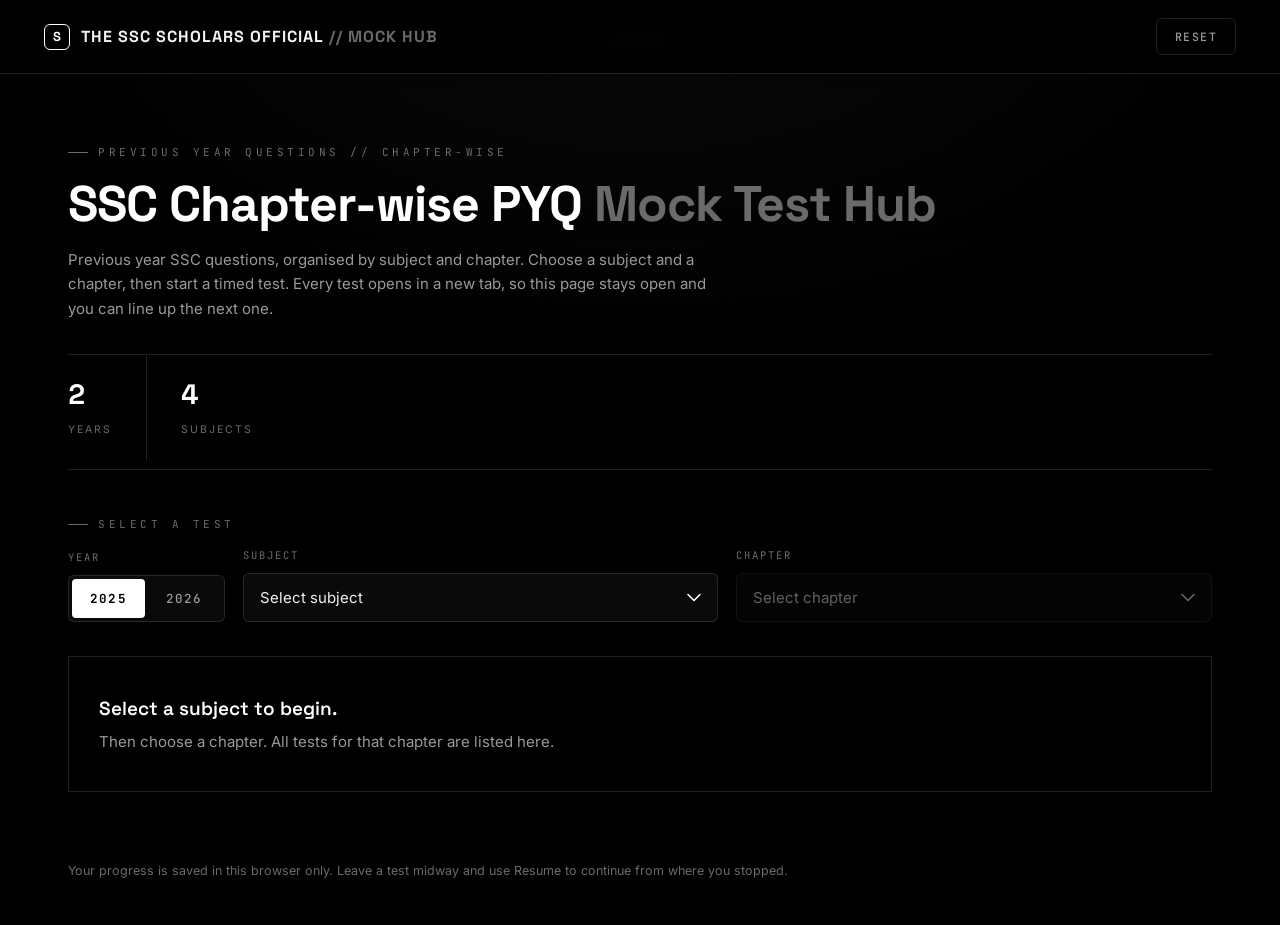
==== index.html @ 5afea9ee "Add mock hub files" ====
<!DOCTYPE html>
<html lang="en">
<head>
<meta charset="UTF-8">
<meta name="viewport" content="width=device-width, initial-scale=1.0">
<title>Mock Test Hub | THE SSC SCHOLARS OFFICIAL</title>
<meta name="description" content="SSC chapter-wise previous year question mock tests. Choose a subject and chapter, then start a timed test.">
<link rel="preconnect" href="https://fonts.googleapis.com">
<link rel="preconnect" href="https://fonts.gstatic.com" crossorigin>
<link href="https://fonts.googleapis.com/css2?family=Space+Grotesk:wght@400;500;600;700&family=Inter:wght@400;500;600;700&family=JetBrains+Mono:wght@400;500;600;700&display=swap" rel="stylesheet">
<link rel="stylesheet" href="assets/hub.css">
</head>
<body>

<div class="grain"></div>
<div class="vignette"></div>

<div id="app">
  <header id="topbar">
    <a class="brand" href="./" aria-label="THE SSC SCHOLARS OFFICIAL, Mock Test Hub">
      <span class="brand-mark" aria-hidden="true"></span>
      <span class="brand-text">THE SSC SCHOLARS OFFICIAL<span class="brand-dim"> // MOCK HUB</span></span>
    </a>
    <div class="nav-btns">
      <button class="chip-btn" id="resetBtn" type="button">Reset</button>
    </div>
  </header>

  <main id="viewport">
    <section class="hero-wrap">
      <div class="eyebrow">Previous year questions // Chapter-wise</div>
      <h1 class="hero-title">SSC Chapter-wise PYQ <span class="dim">Mock Test Hub</span></h1>
      <p class="hero-sub">Previous year SSC questions, organised by subject and chapter. Choose a subject and a chapter, then start a timed test. Every test opens in a new tab, so this page stays open and you can line up the next one.</p>
      <div class="hero-stats" id="heroStats"></div>
    </section>

    <div class="eyebrow">Select a test</div>
    <section class="picker" aria-label="Select a test">
      <div class="field">
        <span class="lbl" id="yearLbl">Year</span>
        <div class="seg" id="yearSeg" role="group" aria-labelledby="yearLbl"></div>
      </div>
      <div class="field">
        <label class="lbl" for="selSubject">Subject</label>
        <select id="selSubject"></select>
      </div>
      <div class="field" id="catField" hidden>
        <label class="lbl" for="selCategory">Category</label>
        <select id="selCategory"></select>
      </div>
      <div class="field">
        <label class="lbl" for="selChapter">Chapter</label>
        <select id="selChapter" disabled></select>
      </div>
    </section>

    <div id="note" class="note" hidden role="status"></div>

    <section id="sheet" class="sheet" aria-live="polite"></section>
  </main>

  <footer class="foot">
    <span>Your progress is saved in this browser only. Leave a test midway and use Resume to continue from where you stopped.</span>
  </footer>
</div>

<script src="assets/config.js"></script>
<script src="assets/common.js"></script>
<script src="assets/hub.js"></script>
</body>
</html>
---- assets/hub.css ----
/* Mock Test Hub: monochrome, hairline grid, Space Grotesk / Inter / JetBrains Mono */
:root{
  --bg:#000000;
  --panel:#0a0a0a;
  --panel-2:#111111;
  --panel-3:#161616;
  --white:#ffffff;
  --text:#f2f2f2;
  --text-dim:#9a9a9a;
  --text-faint:#6a6a6a;
  --border:rgba(255,255,255,0.12);
  --border-strong:rgba(255,255,255,0.4);
  --border-hover:rgba(255,255,255,0.55);
  --display:'Space Grotesk',system-ui,-apple-system,'Segoe UI',Arial,sans-serif;
  --body:'Inter',system-ui,-apple-system,'Segoe UI',Arial,sans-serif;
  --mono:'JetBrains Mono',ui-monospace,'SFMono-Regular',Consolas,monospace;
}
*{box-sizing:border-box; margin:0; padding:0;}
html{scroll-behavior:smooth; -webkit-text-size-adjust:100%;}
body{background:var(--bg); color:var(--text); font-family:var(--body); min-height:100vh; position:relative; overflow-x:hidden; line-height:1.5;}
::selection{background:var(--white); color:#000;}
::-webkit-scrollbar{width:8px;}
::-webkit-scrollbar-track{background:var(--bg);}
::-webkit-scrollbar-thumb{background:#2a2a2a; border-radius:5px;}
::-webkit-scrollbar-thumb:hover{background:#3a3a3a;}
a{color:inherit; text-decoration:none;}
[hidden]{display:none !important;}
:focus-visible{outline:2px solid var(--white); outline-offset:2px;}

body::before{content:''; position:fixed; inset:0; z-index:0; pointer-events:none;
  background:radial-gradient(ellipse 1100px 700px at 50% -10%, rgba(255,255,255,0.05), transparent 60%);}
.grain{position:fixed; inset:0; z-index:1; pointer-events:none; opacity:0.035; mix-blend-mode:overlay;
  background-image:url("data:image/svg+xml,%3Csvg xmlns='http://www.w3.org/2000/svg' width='120' height='120'%3E%3Cfilter id='n'%3E%3CfeTurbulence type='fractalNoise' baseFrequency='0.9' numOctaves='2' stitchTiles='stitch'/%3E%3C/filter%3E%3Crect width='100%25' height='100%25' filter='url(%23n)'/%3E%3C/svg%3E");}
.vignette{position:fixed; inset:0; z-index:1; pointer-events:none; box-shadow:inset 0 0 200px rgba(0,0,0,0.8);}

#app{position:relative; z-index:5; min-height:100vh; display:flex; flex-direction:column;}

/* ---- top bar ---- */
#topbar{display:flex; align-items:center; justify-content:space-between; gap:14px;
  padding:18px clamp(18px,4vw,44px); border-bottom:1px solid var(--border);
  background:rgba(0,0,0,0.7); backdrop-filter:blur(14px); position:sticky; top:0; z-index:30;}
.brand{display:flex; align-items:center; gap:11px; user-select:none; min-width:0;}
.brand-mark{width:26px; height:26px; flex:0 0 26px; border:1.5px solid var(--white); border-radius:6px; position:relative; display:flex; align-items:center; justify-content:center;}
.brand-mark::after{content:'S'; font-family:var(--display); font-weight:700; font-size:13px; color:var(--white);}
.brand-text{font-family:var(--display); font-weight:700; font-size:16px; letter-spacing:1px; color:var(--text); white-space:nowrap; overflow:hidden; text-overflow:ellipsis;}
.brand-dim{color:var(--text-faint);}
.chip-btn{font-family:var(--mono); font-weight:500; font-size:11.5px; letter-spacing:1.5px; color:var(--text-dim); background:transparent;
  border:1px solid var(--border); padding:10px 18px; border-radius:6px; cursor:pointer; text-transform:uppercase; transition:all .2s ease;}
.chip-btn:hover{border-color:var(--border-hover); color:var(--white); background:rgba(255,255,255,0.04);}

/* ---- page ---- */
main#viewport{flex:1; padding:clamp(20px,4vw,50px) clamp(16px,4vw,28px) 70px; max-width:1200px; width:100%; margin:0 auto;}
.eyebrow{font-family:var(--mono); font-size:11px; color:var(--text-faint); letter-spacing:3.5px; text-transform:uppercase; margin-bottom:16px; display:flex; align-items:center; gap:10px;}
.eyebrow::before{content:''; width:20px; height:1px; background:var(--text-faint);}
.hero-title{font-family:var(--display); font-weight:700; font-size:clamp(30px,5.4vw,50px); letter-spacing:-1px; line-height:1.1; color:var(--white);}
.hero-title .dim{color:var(--text-faint);}
.hero-sub{color:var(--text-dim); font-size:15px; margin-top:16px; max-width:640px; line-height:1.65;}
.hero-wrap{padding:20px 0 8px; border-bottom:1px solid var(--border); margin-bottom:46px;}
.hero-stats{display:flex; margin-top:32px; flex-wrap:wrap; border-top:1px solid var(--border);}
.hero-stat{padding:18px 34px 22px 0; border-right:1px solid var(--border); margin-right:34px; flex:0 0 auto;}
.hero-stat:last-child{border-right:none; margin-right:0;}
.hero-stat b{font-family:var(--display); font-size:28px; color:var(--white); display:block; font-weight:700; font-variant-numeric:tabular-nums;}
.hero-stat span{font-size:10.5px; color:var(--text-faint); letter-spacing:2px; text-transform:uppercase;}

/* ---- picker ---- */
.picker{display:flex; flex-wrap:wrap; gap:18px; align-items:flex-end;}
.field{flex:1 1 220px; min-width:0; display:flex; flex-direction:column; gap:9px;}
.field:first-child{flex:0 0 auto;}
.lbl{font-family:var(--mono); font-size:10.5px; letter-spacing:2px; text-transform:uppercase; color:var(--text-faint);}
select{appearance:none; -webkit-appearance:none; width:100%; background-color:var(--panel); color:var(--text);
  border:1px solid var(--border); border-radius:6px; padding:14px 44px 14px 16px; font-family:var(--body); font-size:15px; cursor:pointer;
  background-image:url("data:image/svg+xml,%3Csvg xmlns='http://www.w3.org/2000/svg' width='14' height='9' viewBox='0 0 14 9'%3E%3Cpath d='M1 1.5l6 6 6-6' fill='none' stroke='%23ffffff' stroke-width='1.6' stroke-linecap='round' stroke-linejoin='round'/%3E%3C/svg%3E");
  background-repeat:no-repeat; background-position:right 16px center; text-overflow:ellipsis; transition:border-color .2s ease, background-color .2s ease;}
select:hover:not(:disabled){border-color:var(--border-hover); background-color:var(--panel-2);}
select:disabled{opacity:.4; cursor:not-allowed;}
select option{background:#0a0a0a; color:var(--text);}
.seg{display:inline-flex; border:1px solid var(--border); border-radius:6px; padding:3px; gap:3px; background:var(--panel);}
.seg button{font-family:var(--mono); font-size:12.5px; letter-spacing:1.2px; font-weight:500; color:var(--text-dim); background:transparent; border:0; border-radius:4px; padding:11px 18px; cursor:pointer; transition:color .2s ease, background .2s ease;}
.seg button:hover:not([aria-pressed="true"]){color:var(--white); background:rgba(255,255,255,0.05);}
.seg button[aria-pressed="true"]{background:var(--white); color:#000; font-weight:700;}

/* ---- note ---- */
.note{margin-top:22px; padding:14px 18px; border:1px solid var(--border); border-radius:6px; background:var(--panel); font-size:14px; color:var(--text-dim);}
.note b{color:var(--white); font-weight:600;}
.note.err{border-color:var(--border-strong);}
.note.err b{color:var(--white);}
.note .bar2{height:2px; background:var(--border); overflow:hidden; margin-top:12px;}
.note .bar2 i{display:block; height:100%; width:30%; background:var(--white); animation:slide 1.2s ease-in-out infinite;}
@keyframes slide{0%{transform:translateX(-100%)}100%{transform:translateX(340%)}}

/* ---- test list ---- */
.sheet{margin-top:34px; border:1px solid var(--border); background:var(--bg);}
.empty{padding:36px 30px; color:var(--text-dim); font-size:15px; max-width:64ch; line-height:1.65;}
.empty b{display:block; color:var(--white); font-family:var(--display); font-weight:600; font-size:19px; margin-bottom:6px;}
.shead{padding:26px 28px 22px; border-bottom:1px solid var(--border);}
.shead .crumb{font-family:var(--mono); font-size:10.5px; letter-spacing:2px; text-transform:uppercase; color:var(--text-faint); margin-bottom:10px; overflow-wrap:anywhere;}
.shead h2{font-family:var(--display); font-weight:600; font-size:clamp(23px,3.4vw,30px); letter-spacing:-.4px; line-height:1.15; color:var(--white); overflow-wrap:anywhere;}
.shead p{margin-top:8px; color:var(--text-dim); font-size:14.5px;}
.cols,.row{display:grid; grid-template-columns:52px minmax(0,1.1fr) 110px 100px 80px minmax(0,1.3fr) 168px; align-items:center; column-gap:12px; padding-right:22px;}
.cols{padding-top:12px; padding-bottom:12px; font-family:var(--mono); font-size:10.5px; letter-spacing:2px; text-transform:uppercase; color:var(--text-faint); border-bottom:1px solid var(--border);}
.cols span:nth-child(3),.cols span:nth-child(4),.cols span:nth-child(5){text-align:right;}
.row{min-height:68px; border-top:1px solid var(--border); transition:background .2s ease;}
.rows .row:first-child{border-top:0;}
.row:hover{background:var(--panel-2);}
.bubcell{display:grid; place-items:center;}
.bub{width:16px; height:16px; border-radius:50%; border:1.5px solid var(--text-dim); display:block; position:relative;}
.bub.progress{border-color:var(--white); background:linear-gradient(to right,var(--white) 50%,transparent 50%);}
.bub.done{background:var(--white); border-color:var(--white);}
.bub.done::after{content:""; position:absolute; left:4.5px; top:1px; width:4px; height:8px; border:solid #000; border-width:0 2px 2px 0; transform:rotate(45deg);}
.tname{font-family:var(--display); font-weight:600; font-size:17px; color:var(--white); padding:14px 0; overflow-wrap:anywhere;}
.nums{display:contents;}
.nums span{font-family:var(--mono); font-size:13.5px; color:var(--text); text-align:right; font-variant-numeric:tabular-nums;}
.tstatus{font-size:13.5px; color:var(--text-faint);}
.tstatus.progress,.tstatus.done{color:var(--text);}
.go{justify-self:end; display:inline-block; white-space:nowrap; text-align:center; font-family:var(--mono); font-weight:600; font-size:11.5px; letter-spacing:1.4px; text-transform:uppercase;
  padding:12px 18px; border-radius:6px; background:var(--white); color:#000; border:1px solid var(--white); transition:all .2s ease;}
.go::after{content:" \2192";}
.go:hover{background:#d9d9d9; border-color:#d9d9d9;}
.go.ghost{background:transparent; color:var(--text);  border-color:var(--border-strong);}
.go.ghost:hover{background:rgba(255,255,255,0.06); border-color:var(--border-hover); color:var(--white);}

.foot{max-width:1200px; width:100%; margin:0 auto; padding:0 clamp(16px,4vw,28px) 44px; color:var(--text-faint); font-size:12.5px;}

/* ---- mobile ---- */
@media (max-width:719px){
  .brand-dim{display:none;}
  .brand-text{font-size:14px;}
  .hero-stat{padding:14px 20px 16px 0; margin-right:20px;}
  .hero-stat b{font-size:22px;}
  .cols{display:none;}
  .row{grid-template-columns:40px minmax(0,1fr); grid-template-areas:"b n" "b m" "b s" ". g"; row-gap:3px; padding:16px 16px 18px 0;}
  .bubcell{grid-area:b; align-self:start; padding-top:5px;}
  .tname{grid-area:n; padding:0; font-size:18px;}
  .nums{display:flex; grid-area:m; gap:16px; flex-wrap:wrap;}
  .nums span{text-align:left; font-size:13px;}
  .nums span::after{content:" " attr(data-u); color:var(--text-faint);}
  .tstatus{grid-area:s;}
  .go{grid-area:g; justify-self:stretch; margin-top:12px; padding:14px 18px;}
  .field,.field:first-child{flex:1 1 100%;}
  .seg{display:flex;}
  .seg button{flex:1;}
  .shead{padding:20px 18px 18px;}
}
@media (prefers-reduced-motion:reduce){
  *{animation-duration:0.01ms !important; animation-iteration-count:1 !important; transition-duration:0.01ms !important;}
  .note .bar2 i{width:100%;}
}
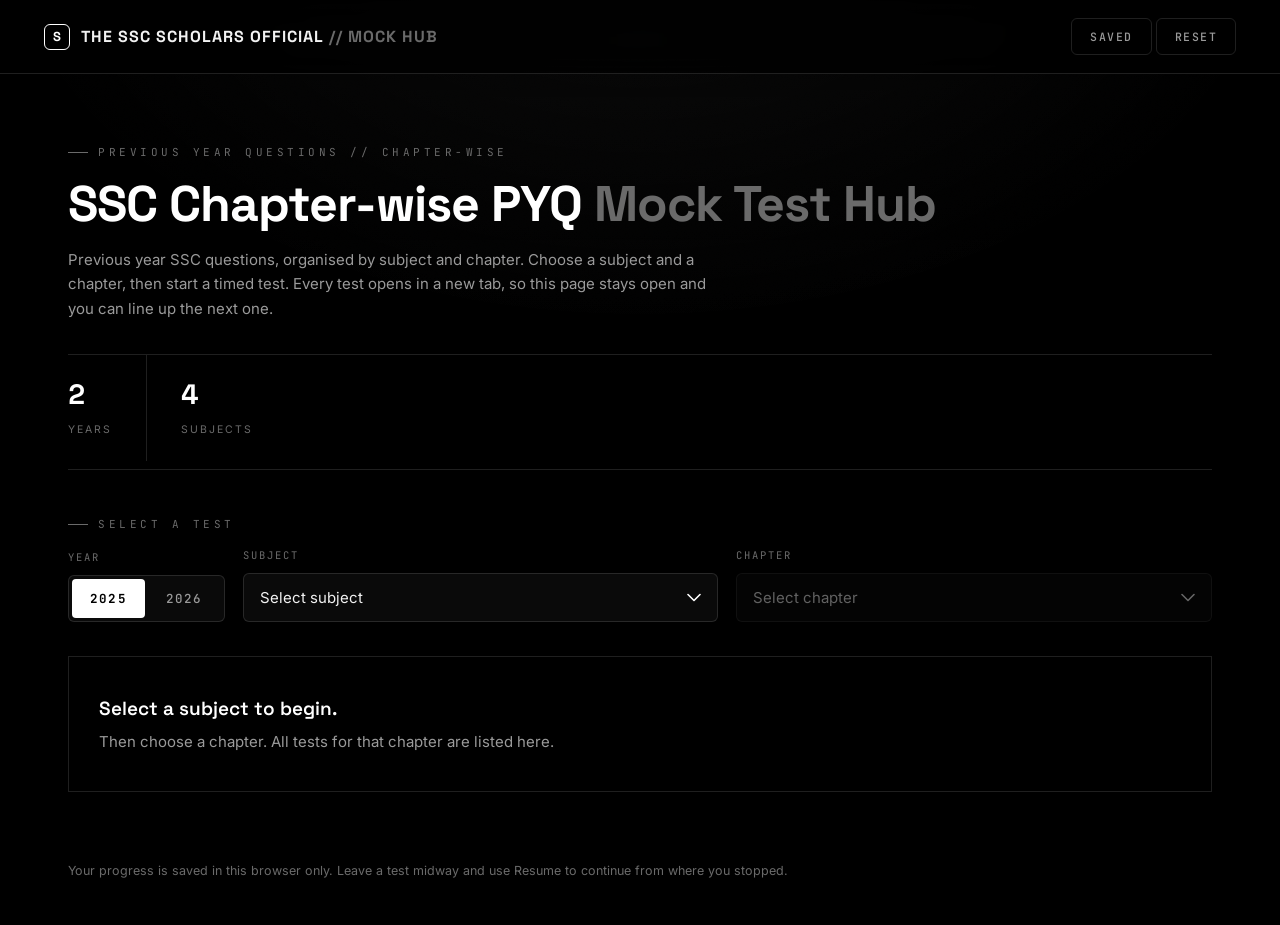
==== commit 9014f465: "Update index.html" ====
--- a/index.html
+++ b/index.html
@@ -22,6 +22,7 @@
       <span class="brand-text">THE SSC SCHOLARS OFFICIAL<span class="brand-dim"> // MOCK HUB</span></span>
     </a>
     <div class="nav-btns">
+      <a class="chip-btn" id="savedLink" href="saved.html">Saved<span id="savedCount"></span></a>
       <button class="chip-btn" id="resetBtn" type="button">Reset</button>
     </div>
   </header>
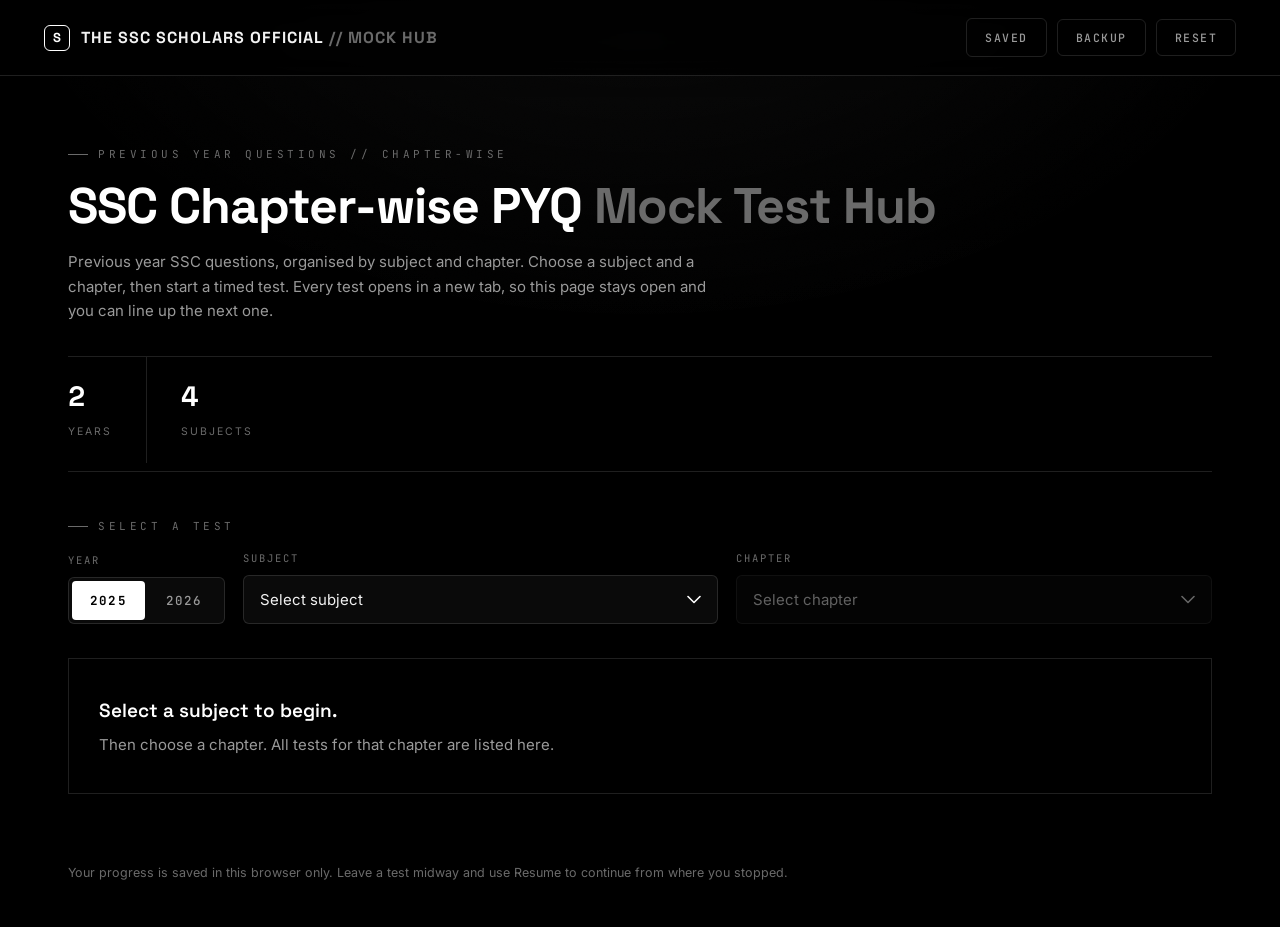
==== commit 770cb603: "Update index.html" ====
--- a/index.html
+++ b/index.html
@@ -23,6 +23,7 @@
     </a>
     <div class="nav-btns">
       <a class="chip-btn" id="savedLink" href="saved.html">Saved<span id="savedCount"></span></a>
+      <button class="chip-btn" id="backupBtn" type="button">Backup</button>
       <button class="chip-btn" id="resetBtn" type="button">Reset</button>
     </div>
   </header>
@@ -68,5 +69,6 @@
 <script src="assets/config.js"></script>
 <script src="assets/common.js"></script>
 <script src="assets/hub.js"></script>
+<script src="assets/backup.js"></script>
 </body>
 </html>
--- a/assets/hub.css
+++ b/assets/hub.css
@@ -145,3 +145,14 @@
   *{animation-duration:0.01ms !important; animation-iteration-count:1 !important; transition-duration:0.01ms !important;}
   .note .bar2 i{width:100%;}
 }
+
+.nav-btns{display:flex; gap:10px; align-items:center;}
+a.chip-btn{display:inline-block; text-decoration:none;}
+@media (max-width:640px){
+  #topbar{gap:8px;}
+  .nav-btns{gap:6px;}
+  .chip-btn{padding:9px 9px; font-size:10px; letter-spacing:.8px;}
+  .brand-text{font-size:13px; letter-spacing:.3px;}
+  .brand-text .brand-dim{display:none;}
+}
+.chip-btn{white-space:nowrap;}
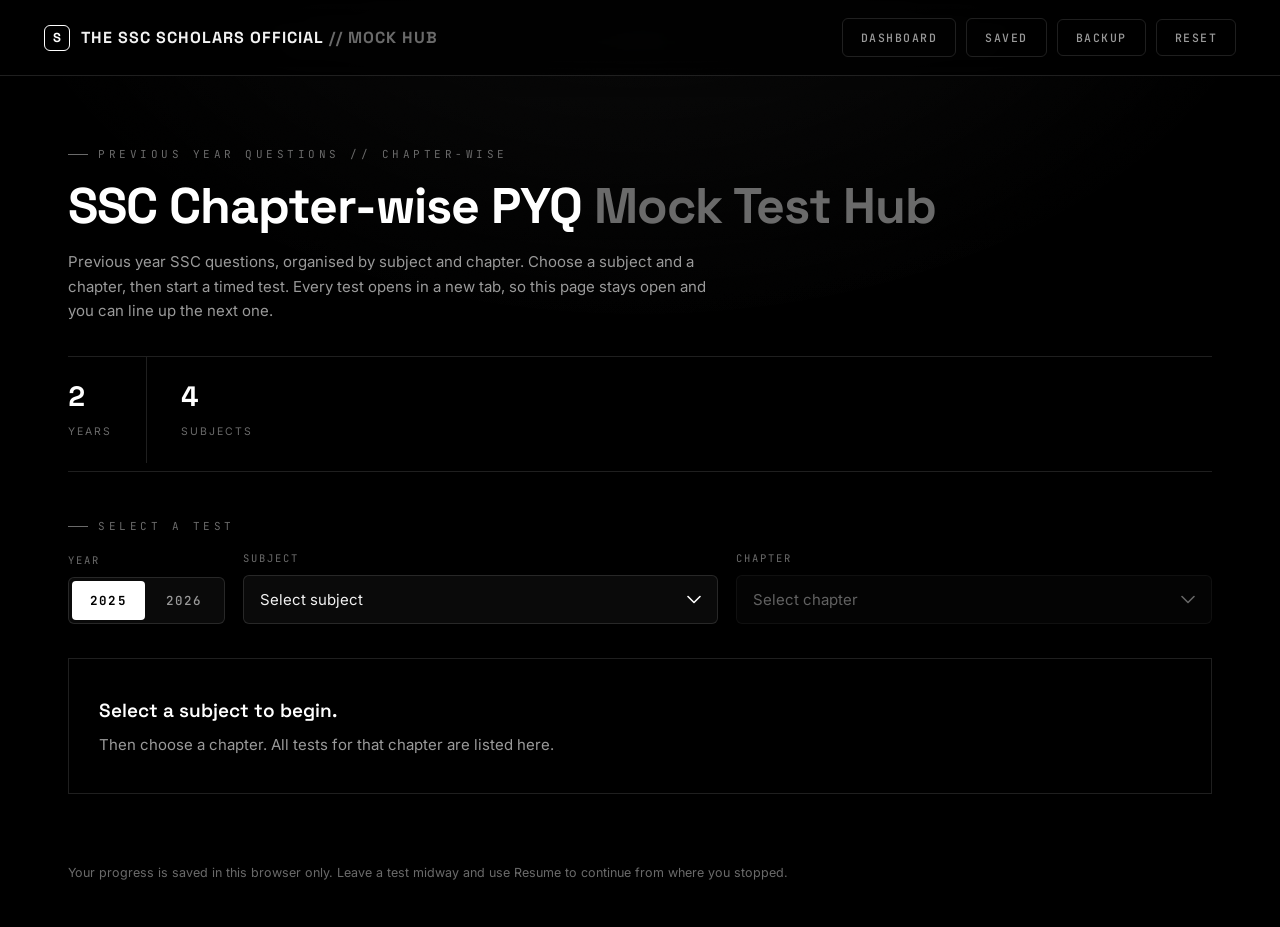
==== commit 83a8823c: "Update index.html" ====
--- a/index.html
+++ b/index.html
@@ -22,6 +22,7 @@
       <span class="brand-text">THE SSC SCHOLARS OFFICIAL<span class="brand-dim"> // MOCK HUB</span></span>
     </a>
     <div class="nav-btns">
+      <a class="chip-btn" id="dashLink" href="dashboard.html">Dashboard</a>
       <a class="chip-btn" id="savedLink" href="saved.html">Saved<span id="savedCount"></span></a>
       <button class="chip-btn" id="backupBtn" type="button">Backup</button>
       <button class="chip-btn" id="resetBtn" type="button">Reset</button>
--- a/assets/hub.css
+++ b/assets/hub.css
@@ -96,7 +96,7 @@
 .shead .crumb{font-family:var(--mono); font-size:10.5px; letter-spacing:2px; text-transform:uppercase; color:var(--text-faint); margin-bottom:10px; overflow-wrap:anywhere;}
 .shead h2{font-family:var(--display); font-weight:600; font-size:clamp(23px,3.4vw,30px); letter-spacing:-.4px; line-height:1.15; color:var(--white); overflow-wrap:anywhere;}
 .shead p{margin-top:8px; color:var(--text-dim); font-size:14.5px;}
-.cols,.row{display:grid; grid-template-columns:52px minmax(0,1.1fr) 110px 100px 80px minmax(0,1.3fr) 168px; align-items:center; column-gap:12px; padding-right:22px;}
+.cols,.row{display:grid; grid-template-columns:52px minmax(0,1.1fr) 110px 100px 80px minmax(0,1.3fr) 352px; align-items:center; column-gap:12px; padding-right:22px;}
 .cols{padding-top:12px; padding-bottom:12px; font-family:var(--mono); font-size:10.5px; letter-spacing:2px; text-transform:uppercase; color:var(--text-faint); border-bottom:1px solid var(--border);}
 .cols span:nth-child(3),.cols span:nth-child(4),.cols span:nth-child(5){text-align:right;}
 .row{min-height:68px; border-top:1px solid var(--border); transition:background .2s ease;}
@@ -156,3 +156,13 @@
   .brand-text .brand-dim{display:none;}
 }
 .chip-btn{white-space:nowrap;}
+
+/* attempt history dropdown next to the Start / Resume / View result button */
+.acts{display:flex; gap:8px; align-items:center; justify-self:end;}
+.acts .go{justify-self:auto;}
+.att-sel{width:176px; padding:11px 32px 11px 12px; font-family:var(--mono); font-size:11px; letter-spacing:.4px; background-position:right 11px center; border-color:var(--border-strong);}
+@media (max-width:719px){
+  .acts{grid-area:g; margin-top:12px; justify-self:stretch; flex-wrap:wrap;}
+  .acts .go{margin-top:0; flex:1 1 150px; padding:14px 18px;}
+  .att-sel{flex:1 1 150px; width:auto; padding:14px 34px 14px 12px; font-size:11.5px;}
+}
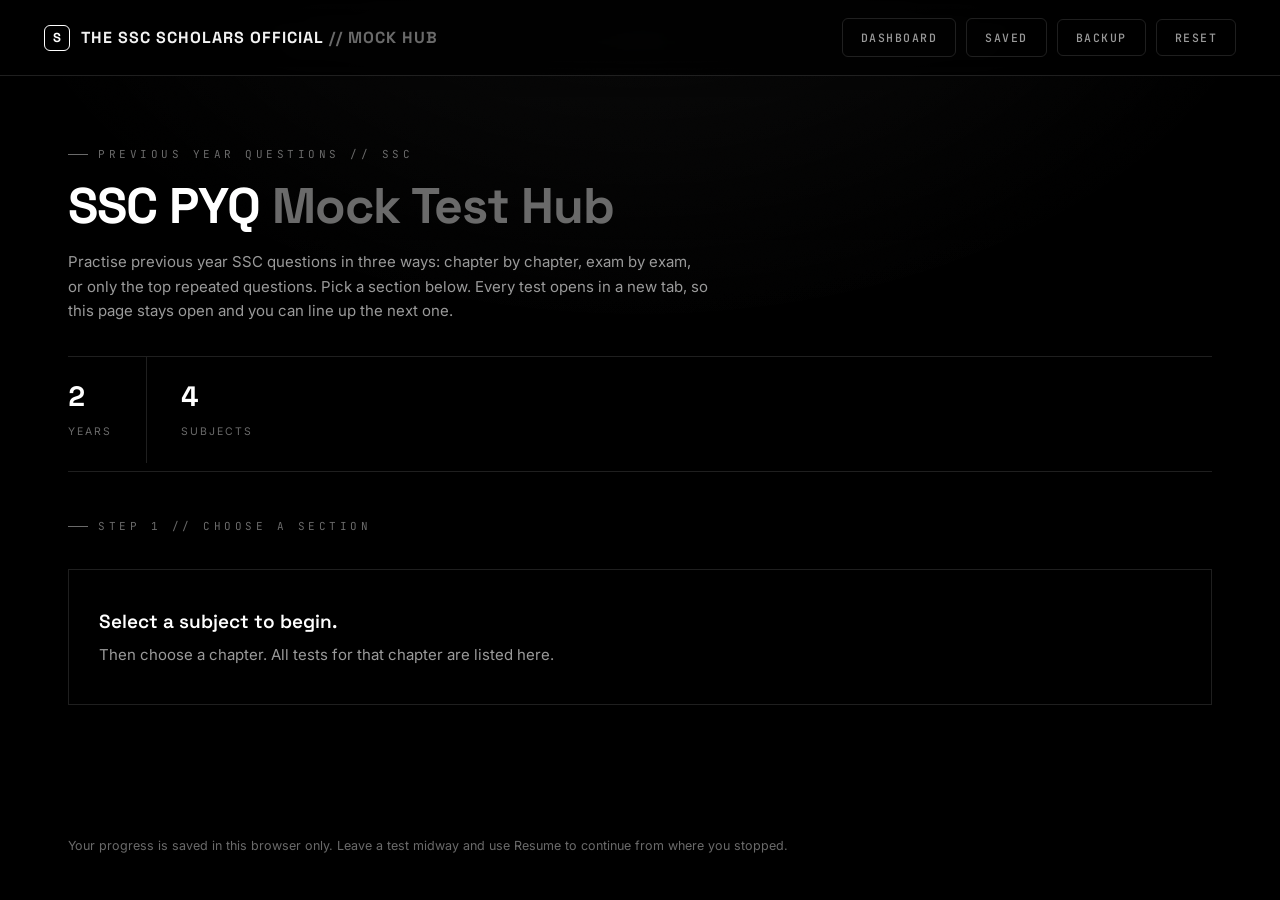
==== commit d691f100: "Update index.html" ====
--- a/index.html
+++ b/index.html
@@ -4,7 +4,7 @@
 <meta charset="UTF-8">
 <meta name="viewport" content="width=device-width, initial-scale=1.0">
 <title>Mock Test Hub | THE SSC SCHOLARS OFFICIAL</title>
-<meta name="description" content="SSC chapter-wise previous year question mock tests. Choose a subject and chapter, then start a timed test.">
+<meta name="description" content="SSC previous year question mock tests: chapter-wise, exam-wise and top questions. Choose a section, then a subject and chapter, and start a timed test.">
 <link rel="preconnect" href="https://fonts.googleapis.com">
 <link rel="preconnect" href="https://fonts.gstatic.com" crossorigin>
 <link href="https://fonts.googleapis.com/css2?family=Space+Grotesk:wght@400;500;600;700&family=Inter:wght@400;500;600;700&family=JetBrains+Mono:wght@400;500;600;700&display=swap" rel="stylesheet">
@@ -31,31 +31,44 @@
 
   <main id="viewport">
     <section class="hero-wrap">
-      <div class="eyebrow">Previous year questions // Chapter-wise</div>
-      <h1 class="hero-title">SSC Chapter-wise PYQ <span class="dim">Mock Test Hub</span></h1>
-      <p class="hero-sub">Previous year SSC questions, organised by subject and chapter. Choose a subject and a chapter, then start a timed test. Every test opens in a new tab, so this page stays open and you can line up the next one.</p>
+      <div class="eyebrow">Previous year questions // SSC</div>
+      <h1 class="hero-title">SSC PYQ <span class="dim">Mock Test Hub</span></h1>
+      <p class="hero-sub">Practise previous year SSC questions in three ways: chapter by chapter, exam by exam, or only the top repeated questions. Pick a section below. Every test opens in a new tab, so this page stays open and you can line up the next one.</p>
       <div class="hero-stats" id="heroStats"></div>
     </section>
 
-    <div class="eyebrow">Select a test</div>
-    <section class="picker" aria-label="Select a test">
-      <div class="field">
-        <span class="lbl" id="yearLbl">Year</span>
-        <div class="seg" id="yearSeg" role="group" aria-labelledby="yearLbl"></div>
+    <div class="eyebrow">Step 1 // Choose a section</div>
+    <section class="sec-cards" id="secCards" aria-label="Choose a section"></section>
+
+    <div id="pickWrap" class="pick-wrap" hidden>
+      <div class="eyebrow">Step 2 // Select a test</div>
+      <div class="pick-head">
+        <h2 id="pickTitle"></h2>
+        <p id="pickHint"></p>
       </div>
-      <div class="field">
-        <label class="lbl" for="selSubject">Subject</label>
-        <select id="selSubject"></select>
-      </div>
-      <div class="field" id="catField" hidden>
-        <label class="lbl" for="selCategory">Category</label>
-        <select id="selCategory"></select>
-      </div>
-      <div class="field">
-        <label class="lbl" for="selChapter">Chapter</label>
-        <select id="selChapter" disabled></select>
-      </div>
-    </section>
+      <section class="picker" aria-label="Select a test">
+        <div class="field">
+          <span class="lbl" id="yearLbl">Year</span>
+          <div class="seg" id="yearSeg" role="group" aria-labelledby="yearLbl"></div>
+        </div>
+        <div class="field" id="examField" hidden>
+          <label class="lbl" for="selExam">Exam</label>
+          <select id="selExam"></select>
+        </div>
+        <div class="field">
+          <label class="lbl" for="selSubject">Subject</label>
+          <select id="selSubject"></select>
+        </div>
+        <div class="field" id="catField" hidden>
+          <label class="lbl" for="selCategory">Category</label>
+          <select id="selCategory"></select>
+        </div>
+        <div class="field">
+          <label class="lbl" for="selChapter">Chapter</label>
+          <select id="selChapter" disabled></select>
+        </div>
+      </section>
+    </div>
 
     <div id="note" class="note" hidden role="status"></div>
 
--- a/assets/hub.css
+++ b/assets/hub.css
@@ -166,3 +166,9 @@
   .acts .go{margin-top:0; flex:1 1 150px; padding:14px 18px;}
   .att-sel{flex:1 1 150px; width:auto; padding:14px 34px 14px 12px; font-size:11.5px;}
 }
+
+@media (max-width:520px){
+  .brand-text{display:none;}
+  .nav-btns{flex-wrap:nowrap; margin-left:auto;}
+  .chip-btn{padding:9px 8px; font-size:9.5px; letter-spacing:.5px;}
+}
